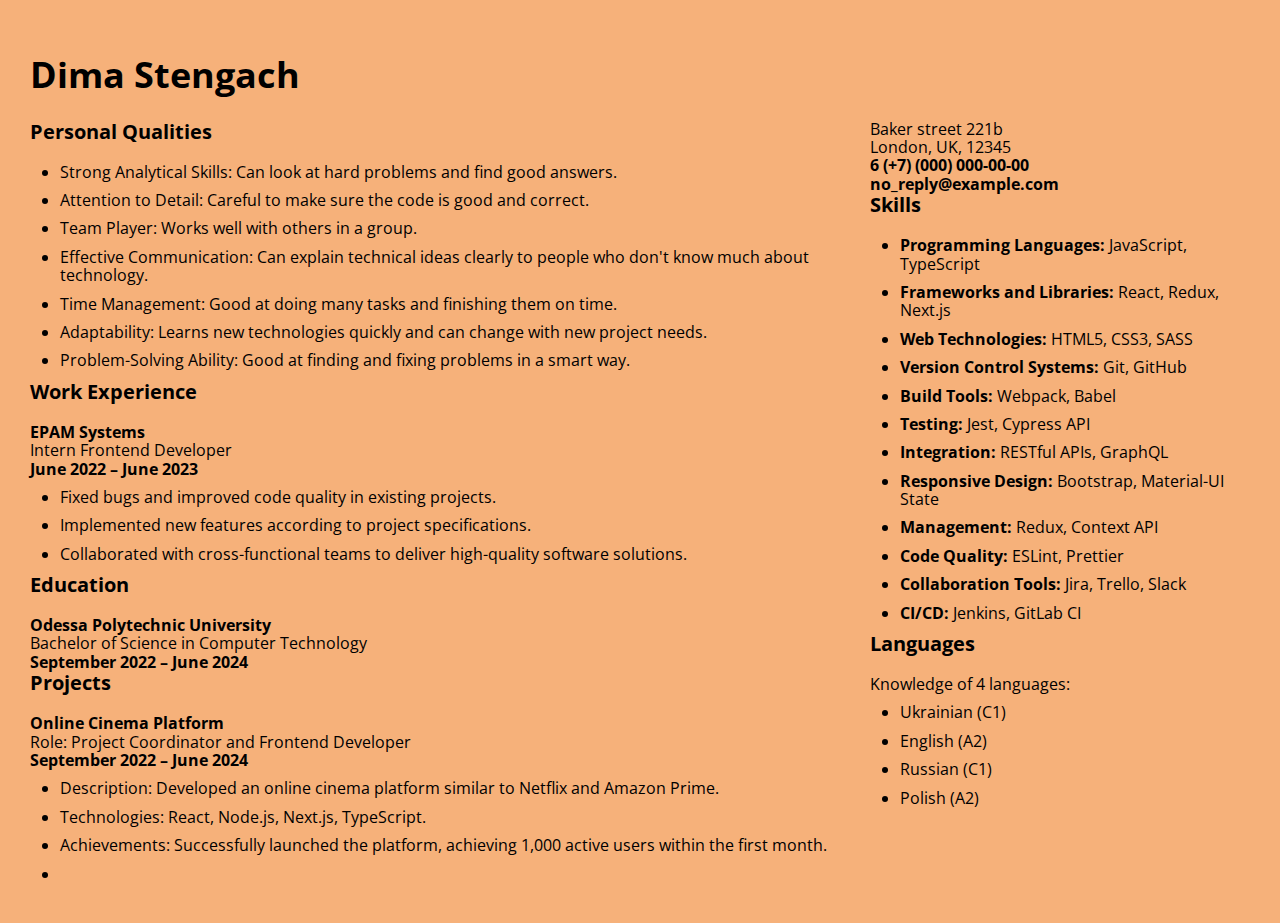
==== index.html @ 44b862f4 "cv" ====
<!DOCTYPE html>
<html lang="en">
  <head>
    <meta charset="UTF-8" />
    <meta name="viewport" content="width=device-width, initial-scale=1.0" />
    <link type="image/x-icon" href="foto/favicon.ico" rel="shortcut icon" />
    <link rel="stylesheet" href="style/normalize.css" />
    <link rel="stylesheet" href="style/style.css" />
    <link rel="icon" type="image/x-icon" href="icons/favicon.ico" />

    <link rel="preconnect" href="https://fonts.googleapis.com" />
    <link rel="preconnect" href="https://fonts.gstatic.com" crossorigin />
    <link
      href="https://fonts.googleapis.com/css2?family=Open+Sans:ital,wght@0,300..800;1,300..800&display=swap"
      rel="stylesheet"
    />

    <title>Profile site</title>
  </head>
  <body>
    <header>
      <h1><b>Dima Stengach</b></h1>
    </header>
    <main class="main">
      <article>
        <h2><b>Personal Qualities</b></h2>
        <ul>
          <li>
            Strong Analytical Skills: Can look at hard problems and find good
            answers.
          </li>
          <li>
            Attention to Detail: Careful to make sure the code is good and
            correct.
          </li>
          <li>Team Player: Works well with others in a group.</li>
          <li>
            Effective Communication: Can explain technical ideas clearly to
            people who don't know much about technology.
          </li>
          <li>
            Time Management: Good at doing many tasks and finishing them on
            time.
          </li>
          <li>
            Adaptability: Learns new technologies quickly and can change with
            new project needs.
          </li>
          <li>
            Problem-Solving Ability: Good at finding and fixing problems in a
            smart way.
          </li>
        </ul>

        <h2><b>Work Experience</b></h2>
        <p><b>EPAM Systems</b></p>
        <p><i>Intern Frontend Developer</i></p>
        <p><b>June 2022 – June 2023</b></p>
        <ul>
          <li>Fixed bugs and improved code quality in existing projects.</li>
          <li>Implemented new features according to project specifications.</li>
          <li>
            Collaborated with cross-functional teams to deliver high-quality
            software solutions.
          </li>
        </ul>
        <h2><b>Education</b></h2>
        <p><b>Odessa Polytechnic University</b></p>
        <p><i>Bachelor of Science in Computer Technology</i></p>
        <p><b>September 2022 – June 2024</b></p>

        <h2><b>Projects</b></h2>
        <p><b>Online Cinema Platform</b></p>
        <p><i>Role: Project Coordinator and Frontend Developer</i></p>
        <p><b>September 2022 – June 2024</b></p>
        <ul>
          <li>
            Description: Developed an online cinema platform similar to Netflix
            and Amazon Prime.
          </li>
          <li>Technologies: React, Node.js, Next.js, TypeScript.</li>
          <li>
            Achievements: Successfully launched the platform, achieving 1,000
            active users within the first month.
          </li>
          <li></li>
        </ul>
      </article>
      <sidebar>
        <div class="info">
          <p>Baker street 221b</p>
          <p>London, UK, 12345</p>
          <p><b>6 (+7) (000) 000-00-00</b></p>
          <p><b>no_reply@example.com</b></p>
        </div>
        <h2><b>Skills</b></h2>
        <ul>
          <li><b>Programming Languages:</b> JavaScript, TypeScript</li>
          <li><b>Frameworks and Libraries:</b> React, Redux, Next.js</li>
          <li><b>Web Technologies:</b> HTML5, CSS3, SASS</li>
          <li><b>Version Control Systems:</b> Git, GitHub</li>
          <li><b>Build Tools:</b> Webpack, Babel</li>
          <li><b>Testing:</b> Jest, Cypress API</li>
          <li><b>Integration:</b> RESTful APIs, GraphQL</li>
          <li><b>Responsive Design:</b> Bootstrap, Material-UI State</li>
          <li><b>Management:</b> Redux, Context API</li>
          <li><b>Code Quality:</b> ESLint, Prettier</li>
          <li><b>Collaboration Tools:</b> Jira, Trello, Slack</li>
          <li><b>CI/CD:</b> Jenkins, GitLab CI</li>
        </ul>

        <h2><b>Languages</b></h2>
        <p><i>Knowledge of 4 languages:</i></p>
        <ul>
          <li>Ukrainian (C1)</li>
          <li>English (A2)</li>
          <li>Russian (C1)</li>
          <li>Polish (A2)</li>
        </ul>
      </sidebar>
    </main>
    <script src="js/script.js"></script>
  </body>
</html>
---- style/style.css ----
* {
  box-sizing: border-box;
  margin: 0;
  padding: 0;
  font-family: "Open Sans", sans-serif;
  font-optical-sizing: auto;
  font-weight: 400;
  font-style: normal;
}
a {
  text-decoration: none;
  color: white;
}
h1 {
  font-size: 36px;
}
h2 {
  font-size: 20px;
  margin-bottom: 20px;
}

body {
  background: #f6b17a;
  color: black;
  padding: 30px;
}

li {
  margin: 0 0 10px 30px;
}
ul {
  margin-top: 10px;
}

@media (min-width: 1000px) {
  main {
    display: flex;
  }

  article {
    margin-right: 20px;
  }
}
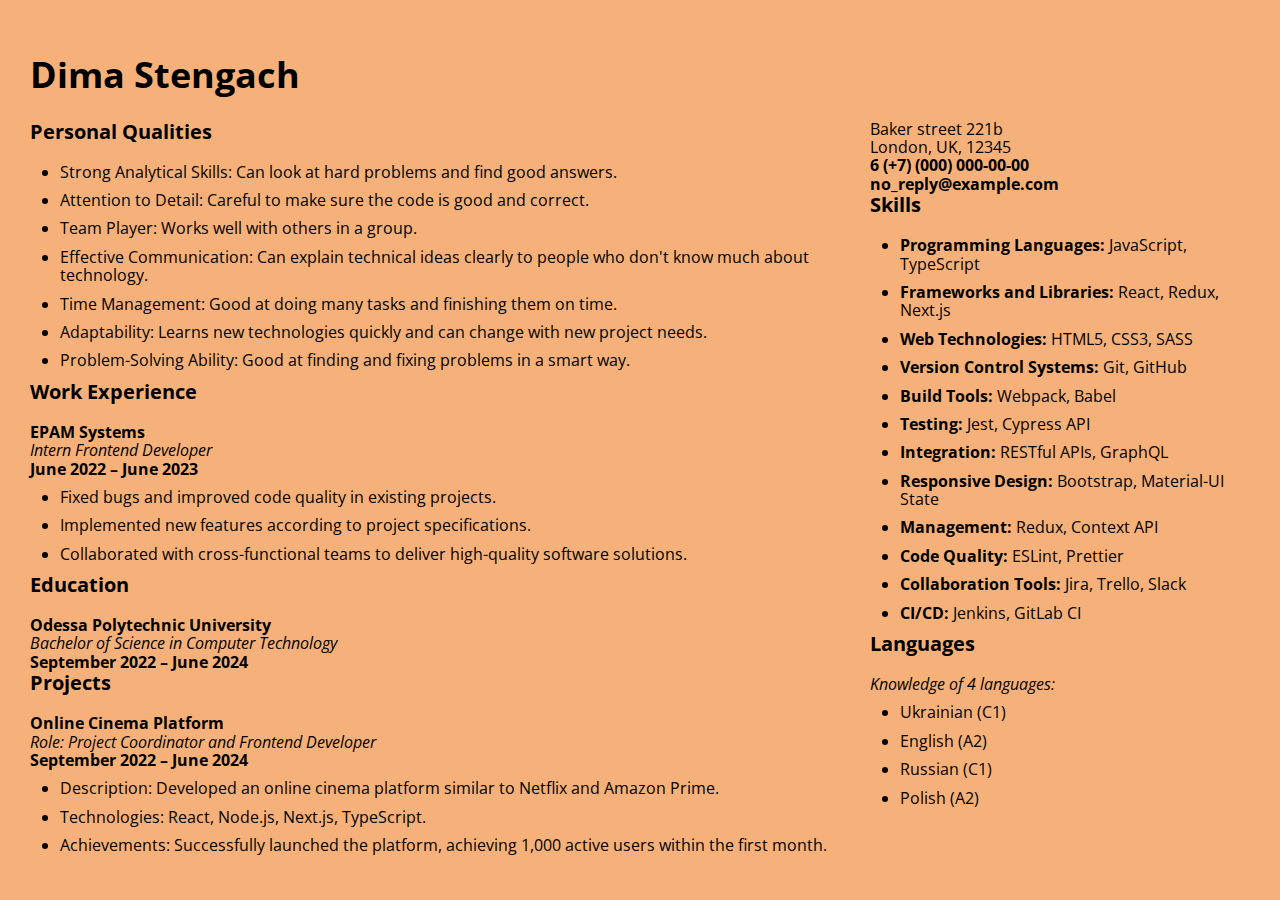
==== commit ce6af1d4: "fixed fonts" ====
--- a/index.html
+++ b/index.html
@@ -19,11 +19,11 @@
   </head>
   <body>
     <header>
-      <h1><b>Dima Stengach</b></h1>
+      <h1><strong>Dima Stengach</strong></h1>
     </header>
     <main class="main">
       <article>
-        <h2><b>Personal Qualities</b></h2>
+        <h2><strong>Personal Qualities</strong></h2>
         <ul>
           <li>
             Strong Analytical Skills: Can look at hard problems and find good
@@ -52,10 +52,10 @@
           </li>
         </ul>
 
-        <h2><b>Work Experience</b></h2>
-        <p><b>EPAM Systems</b></p>
+        <h2><strong>Work Experience</strong></h2>
+        <p><strong>EPAM Systems</strong></p>
         <p><i>Intern Frontend Developer</i></p>
-        <p><b>June 2022 – June 2023</b></p>
+        <p><strong>June 2022 – June 2023</strong></p>
         <ul>
           <li>Fixed bugs and improved code quality in existing projects.</li>
           <li>Implemented new features according to project specifications.</li>
@@ -64,15 +64,15 @@
             software solutions.
           </li>
         </ul>
-        <h2><b>Education</b></h2>
-        <p><b>Odessa Polytechnic University</b></p>
+        <h2><strong>Education</strong></h2>
+        <p><strong>Odessa Polytechnic University</strong></p>
         <p><i>Bachelor of Science in Computer Technology</i></p>
-        <p><b>September 2022 – June 2024</b></p>
+        <p><strong>September 2022 – June 2024</strong></p>
 
-        <h2><b>Projects</b></h2>
-        <p><b>Online Cinema Platform</b></p>
+        <h2><strong>Projects</strong></h2>
+        <p><strong>Online Cinema Platform</strong></p>
         <p><i>Role: Project Coordinator and Frontend Developer</i></p>
-        <p><b>September 2022 – June 2024</b></p>
+        <p><strong>September 2022 – June 2024</strong></p>
         <ul>
           <li>
             Description: Developed an online cinema platform similar to Netflix
@@ -83,33 +83,38 @@
             Achievements: Successfully launched the platform, achieving 1,000
             active users within the first month.
           </li>
-          <li></li>
         </ul>
       </article>
-      <sidebar>
+      <aside>
         <div class="info">
           <p>Baker street 221b</p>
           <p>London, UK, 12345</p>
-          <p><b>6 (+7) (000) 000-00-00</b></p>
-          <p><b>no_reply@example.com</b></p>
+          <p><strong>6 (+7) (000) 000-00-00</strong></p>
+          <p><strong>no_reply@example.com</strong></p>
         </div>
-        <h2><b>Skills</b></h2>
+        <h2><strong>Skills</strong></h2>
         <ul>
-          <li><b>Programming Languages:</b> JavaScript, TypeScript</li>
-          <li><b>Frameworks and Libraries:</b> React, Redux, Next.js</li>
-          <li><b>Web Technologies:</b> HTML5, CSS3, SASS</li>
-          <li><b>Version Control Systems:</b> Git, GitHub</li>
-          <li><b>Build Tools:</b> Webpack, Babel</li>
-          <li><b>Testing:</b> Jest, Cypress API</li>
-          <li><b>Integration:</b> RESTful APIs, GraphQL</li>
-          <li><b>Responsive Design:</b> Bootstrap, Material-UI State</li>
-          <li><b>Management:</b> Redux, Context API</li>
-          <li><b>Code Quality:</b> ESLint, Prettier</li>
-          <li><b>Collaboration Tools:</b> Jira, Trello, Slack</li>
-          <li><b>CI/CD:</b> Jenkins, GitLab CI</li>
+          <li>
+            <strong>Programming Languages:</strong> JavaScript, TypeScript
+          </li>
+          <li>
+            <strong>Frameworks and Libraries:</strong> React, Redux, Next.js
+          </li>
+          <li><strong>Web Technologies:</strong> HTML5, CSS3, SASS</li>
+          <li><strong>Version Control Systems:</strong> Git, GitHub</li>
+          <li><strong>Build Tools:</strong> Webpack, Babel</li>
+          <li><strong>Testing:</strong> Jest, Cypress API</li>
+          <li><strong>Integration:</strong> RESTful APIs, GraphQL</li>
+          <li>
+            <strong>Responsive Design:</strong> Bootstrap, Material-UI State
+          </li>
+          <li><strong>Management:</strong> Redux, Context API</li>
+          <li><strong>Code Quality:</strong> ESLint, Prettier</li>
+          <li><strong>Collaboration Tools:</strong> Jira, Trello, Slack</li>
+          <li><strong>CI/CD:</strong> Jenkins, GitLab CI</li>
         </ul>
 
-        <h2><b>Languages</b></h2>
+        <h2><strong>Languages</strong></h2>
         <p><i>Knowledge of 4 languages:</i></p>
         <ul>
           <li>Ukrainian (C1)</li>
@@ -117,7 +122,7 @@
           <li>Russian (C1)</li>
           <li>Polish (A2)</li>
         </ul>
-      </sidebar>
+      </aside>
     </main>
     <script src="js/script.js"></script>
   </body>
--- a/style/style.css
+++ b/style/style.css
@@ -3,10 +3,17 @@
   margin: 0;
   padding: 0;
   font-family: "Open Sans", sans-serif;
-  font-optical-sizing: auto;
   font-weight: 400;
-  font-style: normal;
 }
+
+.rem1 {
+  font-size: 2rem;
+}
+
+.rem2 {
+  font-size: 2em;
+}
+
 a {
   text-decoration: none;
   color: white;
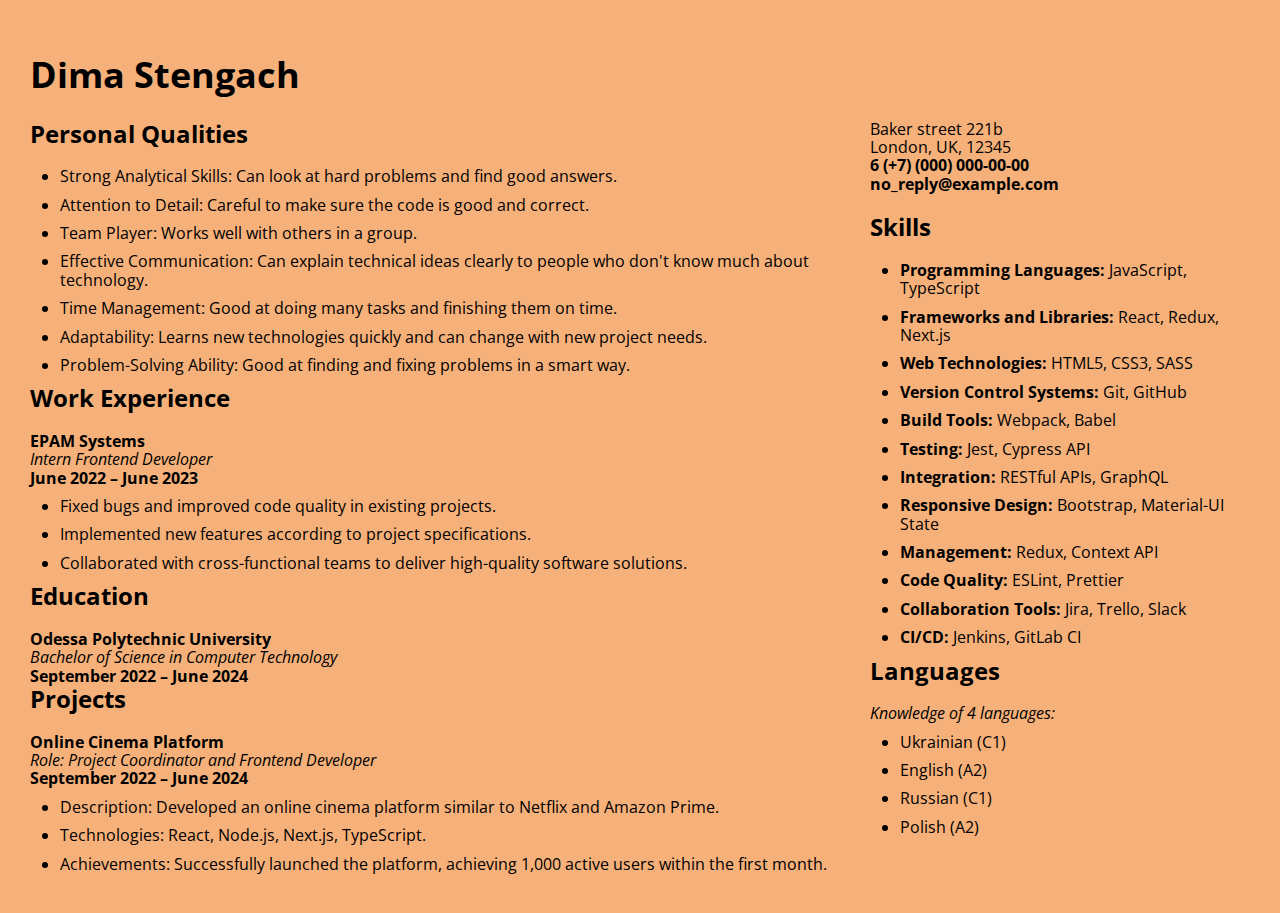
==== commit e67c3bab: "cv finished" ====
--- a/index.html
+++ b/index.html
@@ -23,7 +23,7 @@
     </header>
     <main class="main">
       <article>
-        <h2><strong>Personal Qualities</strong></h2>
+        <h2 class="bold">Personal Qualities</h2>
         <ul>
           <li>
             Strong Analytical Skills: Can look at hard problems and find good
@@ -52,8 +52,8 @@
           </li>
         </ul>
 
-        <h2><strong>Work Experience</strong></h2>
-        <p><strong>EPAM Systems</strong></p>
+        <h2 class="bold">Work Experience</h2>
+        <p class="test"><strong>EPAM Systems</strong></p>
         <p><i>Intern Frontend Developer</i></p>
         <p><strong>June 2022 – June 2023</strong></p>
         <ul>
@@ -64,12 +64,12 @@
             software solutions.
           </li>
         </ul>
-        <h2><strong>Education</strong></h2>
+        <h2 class="bold">Education</h2>
         <p><strong>Odessa Polytechnic University</strong></p>
         <p><i>Bachelor of Science in Computer Technology</i></p>
         <p><strong>September 2022 – June 2024</strong></p>
 
-        <h2><strong>Projects</strong></h2>
+        <h2 class="bold">Projects</h2>
         <p><strong>Online Cinema Platform</strong></p>
         <p><i>Role: Project Coordinator and Frontend Developer</i></p>
         <p><strong>September 2022 – June 2024</strong></p>
@@ -92,7 +92,7 @@
           <p><strong>6 (+7) (000) 000-00-00</strong></p>
           <p><strong>no_reply@example.com</strong></p>
         </div>
-        <h2><strong>Skills</strong></h2>
+        <h2 class="bold">Skills</h2>
         <ul>
           <li>
             <strong>Programming Languages:</strong> JavaScript, TypeScript
@@ -114,7 +114,7 @@
           <li><strong>CI/CD:</strong> Jenkins, GitLab CI</li>
         </ul>
 
-        <h2><strong>Languages</strong></h2>
+        <h2 class="bold">Languages</h2>
         <p><i>Knowledge of 4 languages:</i></p>
         <ul>
           <li>Ukrainian (C1)</li>
--- a/style/style.css
+++ b/style/style.css
@@ -6,12 +6,10 @@
   font-weight: 400;
 }
 
-.rem1 {
-  font-size: 2rem;
-}
-
-.rem2 {
-  font-size: 2em;
+body {
+  background: #f6b17a;
+  color: black;
+  padding: 30px;
 }
 
 a {
@@ -19,17 +17,10 @@
   color: white;
 }
 h1 {
-  font-size: 36px;
+  font-size: 2.25rem;
 }
 h2 {
-  font-size: 20px;
   margin-bottom: 20px;
-}
-
-body {
-  background: #f6b17a;
-  color: black;
-  padding: 30px;
 }
 
 li {
@@ -37,6 +28,14 @@
 }
 ul {
   margin-top: 10px;
+}
+
+.bold {
+  font-weight: bold;
+}
+
+.info {
+  margin-bottom: 20px;
 }
 
 @media (min-width: 1000px) {
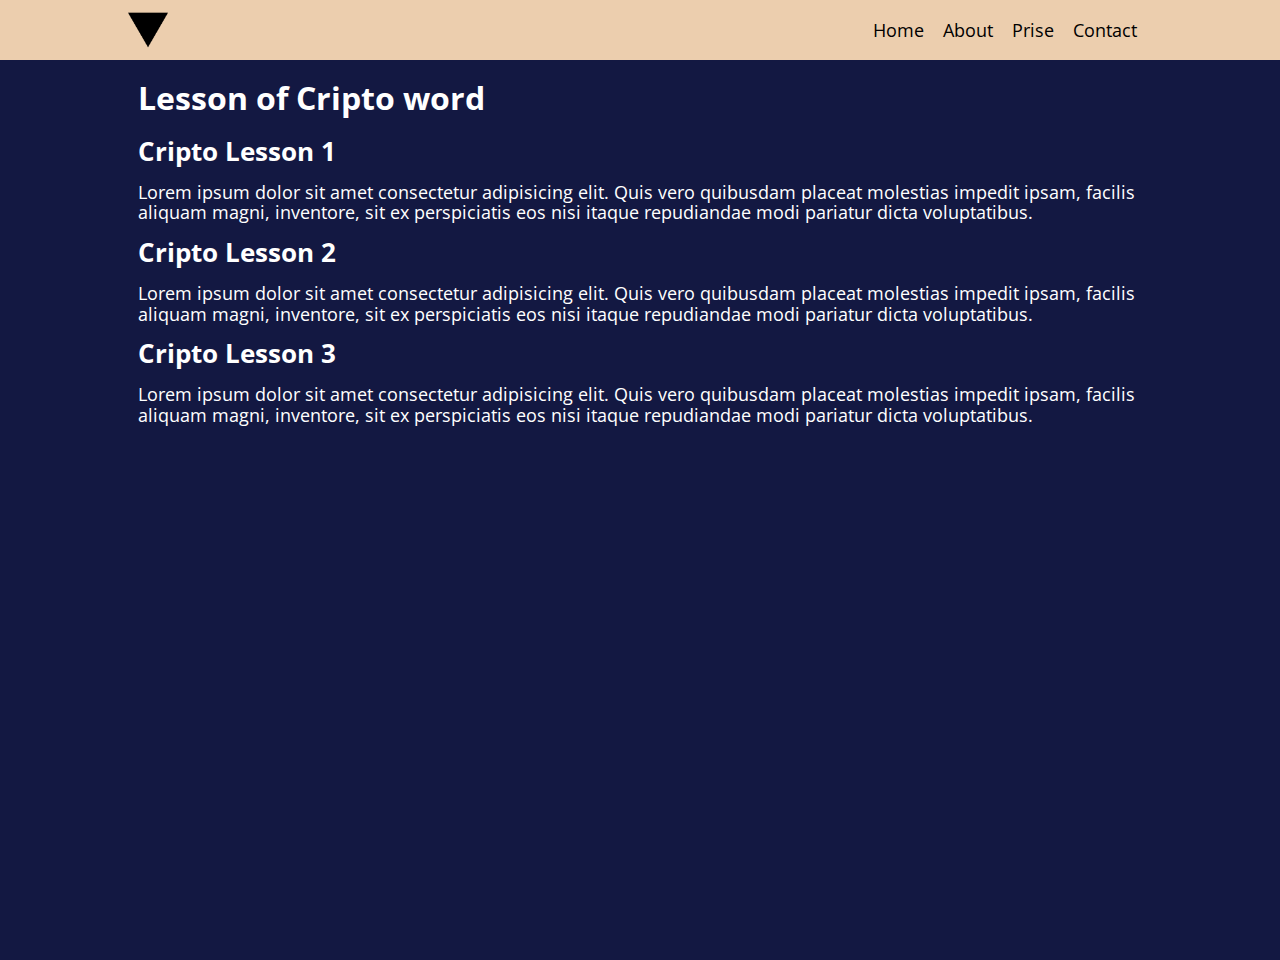
==== commit 1b09e611: "started new function hover element" ====
--- a/index.html
+++ b/index.html
@@ -18,111 +18,50 @@
     <title>Profile site</title>
   </head>
   <body>
-    <header>
-      <h1><strong>Dima Stengach</strong></h1>
+    <header class="header">
+      <div class="header__container">
+        <a href="#" class="header__logo">
+          <img
+            class="header__logo__img"
+            src="./img/triangle.png"
+            alt="triangle"
+          />
+        </a>
+        <nav class="header__nav">
+          <a href="#" class="header__nav__link side">Home</a>
+          <a href="#" class="header__nav__link">About</a>
+          <a href="#" class="header__nav__link">Prise</a>
+          <a href="#" class="header__nav__link">Contact</a>
+        </nav>
+      </div>
     </header>
     <main class="main">
-      <article>
-        <h2 class="bold">Personal Qualities</h2>
-        <ul>
-          <li>
-            Strong Analytical Skills: Can look at hard problems and find good
-            answers.
-          </li>
-          <li>
-            Attention to Detail: Careful to make sure the code is good and
-            correct.
-          </li>
-          <li>Team Player: Works well with others in a group.</li>
-          <li>
-            Effective Communication: Can explain technical ideas clearly to
-            people who don't know much about technology.
-          </li>
-          <li>
-            Time Management: Good at doing many tasks and finishing them on
-            time.
-          </li>
-          <li>
-            Adaptability: Learns new technologies quickly and can change with
-            new project needs.
-          </li>
-          <li>
-            Problem-Solving Ability: Good at finding and fixing problems in a
-            smart way.
-          </li>
-        </ul>
-
-        <h2 class="bold">Work Experience</h2>
-        <p class="test"><strong>EPAM Systems</strong></p>
-        <p><i>Intern Frontend Developer</i></p>
-        <p><strong>June 2022 – June 2023</strong></p>
-        <ul>
-          <li>Fixed bugs and improved code quality in existing projects.</li>
-          <li>Implemented new features according to project specifications.</li>
-          <li>
-            Collaborated with cross-functional teams to deliver high-quality
-            software solutions.
-          </li>
-        </ul>
-        <h2 class="bold">Education</h2>
-        <p><strong>Odessa Polytechnic University</strong></p>
-        <p><i>Bachelor of Science in Computer Technology</i></p>
-        <p><strong>September 2022 – June 2024</strong></p>
-
-        <h2 class="bold">Projects</h2>
-        <p><strong>Online Cinema Platform</strong></p>
-        <p><i>Role: Project Coordinator and Frontend Developer</i></p>
-        <p><strong>September 2022 – June 2024</strong></p>
-        <ul>
-          <li>
-            Description: Developed an online cinema platform similar to Netflix
-            and Amazon Prime.
-          </li>
-          <li>Technologies: React, Node.js, Next.js, TypeScript.</li>
-          <li>
-            Achievements: Successfully launched the platform, achieving 1,000
-            active users within the first month.
-          </li>
-        </ul>
-      </article>
-      <aside>
-        <div class="info">
-          <p>Baker street 221b</p>
-          <p>London, UK, 12345</p>
-          <p><strong>6 (+7) (000) 000-00-00</strong></p>
-          <p><strong>no_reply@example.com</strong></p>
-        </div>
-        <h2 class="bold">Skills</h2>
-        <ul>
-          <li>
-            <strong>Programming Languages:</strong> JavaScript, TypeScript
-          </li>
-          <li>
-            <strong>Frameworks and Libraries:</strong> React, Redux, Next.js
-          </li>
-          <li><strong>Web Technologies:</strong> HTML5, CSS3, SASS</li>
-          <li><strong>Version Control Systems:</strong> Git, GitHub</li>
-          <li><strong>Build Tools:</strong> Webpack, Babel</li>
-          <li><strong>Testing:</strong> Jest, Cypress API</li>
-          <li><strong>Integration:</strong> RESTful APIs, GraphQL</li>
-          <li>
-            <strong>Responsive Design:</strong> Bootstrap, Material-UI State
-          </li>
-          <li><strong>Management:</strong> Redux, Context API</li>
-          <li><strong>Code Quality:</strong> ESLint, Prettier</li>
-          <li><strong>Collaboration Tools:</strong> Jira, Trello, Slack</li>
-          <li><strong>CI/CD:</strong> Jenkins, GitLab CI</li>
-        </ul>
-
-        <h2 class="bold">Languages</h2>
-        <p><i>Knowledge of 4 languages:</i></p>
-        <ul>
-          <li>Ukrainian (C1)</li>
-          <li>English (A2)</li>
-          <li>Russian (C1)</li>
-          <li>Polish (A2)</li>
-        </ul>
-      </aside>
+      <div class="main__container">
+      <div class="information">
+        <h2 class="information__title">Lesson of Cripto word</h2>
+        <h3 class="information__subtitle">Cripto Lesson 1</h3>
+        <p class="information__text">
+          Lorem ipsum dolor sit amet consectetur adipisicing elit. Quis vero
+          quibusdam placeat molestias impedit ipsam, facilis aliquam magni,
+          inventore, sit ex perspiciatis eos nisi itaque repudiandae modi
+          pariatur dicta voluptatibus.
+        </p>
+        <h3 class="information__subtitle">Cripto Lesson 2</h3>
+        <p class="information__text">
+          Lorem ipsum dolor sit amet consectetur adipisicing elit. Quis vero
+          quibusdam placeat molestias impedit ipsam, facilis aliquam magni,
+          inventore, sit ex perspiciatis eos nisi itaque repudiandae modi
+          pariatur dicta voluptatibus.
+        </p>
+        <h3 class="information__subtitle">Cripto Lesson 3</h3>
+        <p class="information__text">
+          Lorem ipsum dolor sit amet consectetur adipisicing elit. Quis vero
+          quibusdam placeat molestias impedit ipsam, facilis aliquam magni,
+          inventore, sit ex perspiciatis eos nisi itaque repudiandae modi
+          pariatur dicta voluptatibus.
+        </p>
+      </div>
+    </div>
     </main>
     <script src="js/script.js"></script>
   </body>
--- a/style/style.css
+++ b/style/style.css
@@ -6,44 +6,70 @@
   font-weight: 400;
 }
 
-body {
-  background: #f6b17a;
-  color: black;
-  padding: 30px;
-}
-
 a {
   text-decoration: none;
   color: white;
 }
-h1 {
-  font-size: 2.25rem;
+
+html, body {
+  height: 100%;
 }
-h2 {
+
+.header {
+  height: 60px;
+  background: #ECCEAE;
+}
+
+.header__container {
+  max-width: 80%;
+  height: 100%;
+  margin: 0 auto;
+  display: flex;
+  justify-content: space-between;
+  align-items: center;
+}
+.header__logo {
+  display: block;
+  width: 40px;
+  height: 40px;
+}
+
+.header__logo__img {
+  width: 100%;
+  object-fit: contain;
+}
+.header__nav {
+}
+.header__nav__link {
+  margin-right: 15px;
+  font-size: 18px;
+  color: black;
+}
+
+.main {
+  background: #131842;
+  color: white;
+  height: 100%;
+}
+
+.main__container {
+  max-width: 80%;
+  margin: 0 auto;
+}
+.information {
+  padding: 20px 10px;
+}
+.information__title {
+  font-size: 32px;
+  font-weight: bold;
   margin-bottom: 20px;
 }
-
-li {
-  margin: 0 0 10px 30px;
+.information__subtitle {
+  font-size: 26px;
+  font-weight: bold;
+  margin-bottom: 15px;
 }
-ul {
-  margin-top: 10px;
-}
-
-.bold {
-  font-weight: bold;
-}
-
-.info {
-  margin-bottom: 20px;
-}
-
-@media (min-width: 1000px) {
-  main {
-    display: flex;
-  }
-
-  article {
-    margin-right: 20px;
-  }
-}
+.information__text {
+  margin-bottom: 15px;
+  font-size: 18px;
+}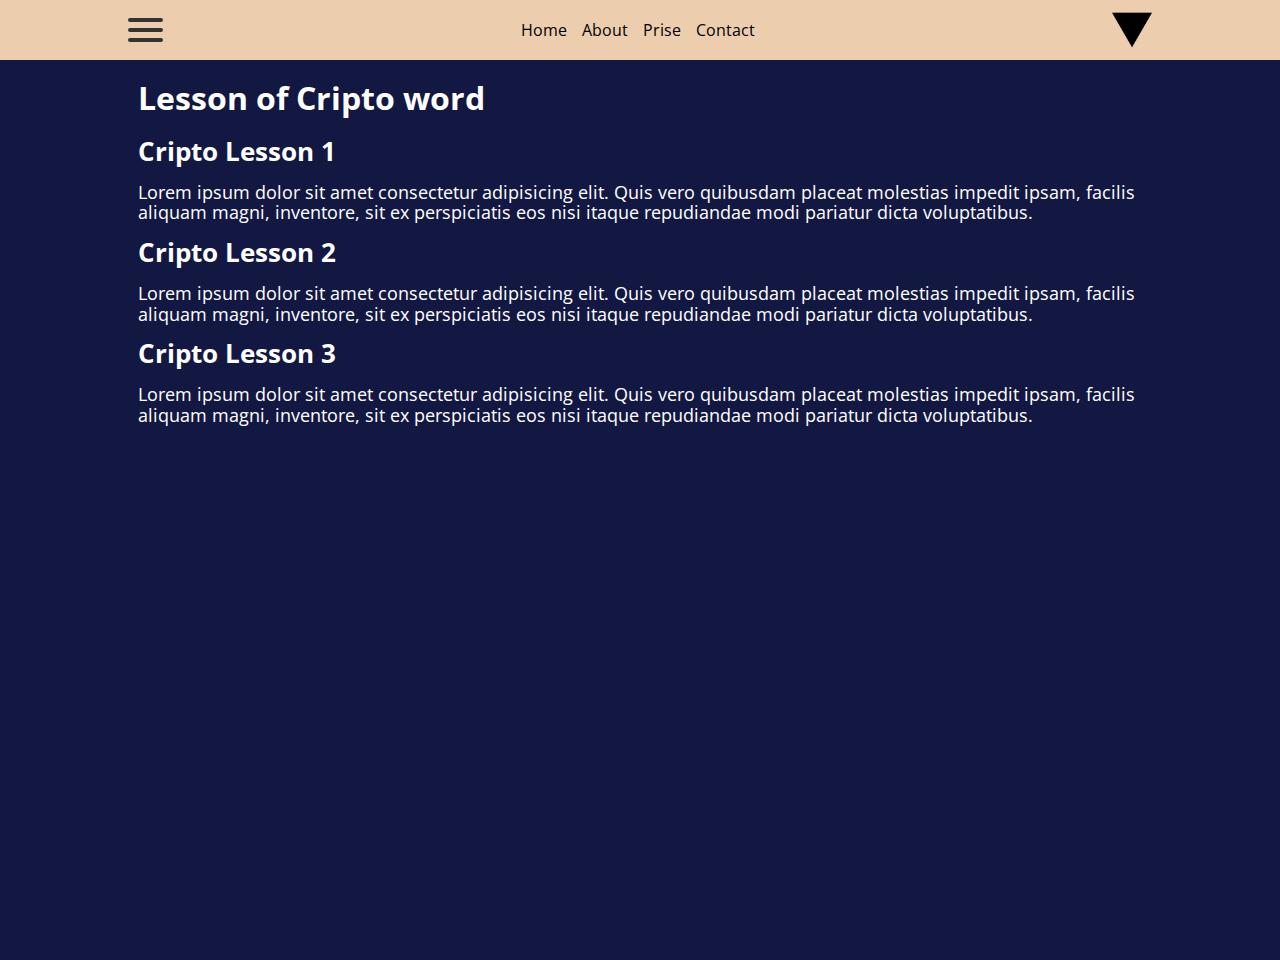
==== commit f6aa051e: "Dropdown Menu and sidebar" ====
--- a/index.html
+++ b/index.html
@@ -20,6 +20,49 @@
   <body>
     <header class="header">
       <div class="header__container">
+        <div class="burger-menu">
+          <div class="bar"></div>
+          <div class="bar"></div>
+          <div class="bar"></div>
+        </div>
+        <nav class="header__nav">
+          <ul class="header__nav__list">
+            <li class="header__nav__item">
+              <a href="#" class="header__nav__link">Home</a>
+            </li>
+            <li class="header__nav__item">
+              <a href="#" class="header__nav__link">About</a>
+              <ul class="header__subnav__list">
+                <li class="header__subnav__item">
+                  <a href="#" class="header__subnav__link">Item 1</a>
+                </li>
+                <li class="header__subnav__item">
+                  <a href="#" class="header__subnav__link">Item 2</a>
+                  <ul class="header__sub-sub-nav__list">
+                    <li class="header__sub-sub-nav__item">
+                      <a href="#" class="header__sub-sub-nav__link">Item 1</a>
+                    </li>
+                    <li class="header__sub-sub-nav__item">
+                      <a href="#" class="header__sub-sub-nav__link">Item 2</a>
+                    </li>
+                    <li class="header__sub-sub-nav__item">
+                      <a href="#" class="header__sub-sub-nav__link">Item 3</a>
+                    </li>
+                  </ul>
+                </li>
+                <li class="header__subnav__item">
+                  <a href="#" class="header__subnav__link">Item 3</a>
+                </li>
+              </ul>
+            </li>
+            <li class="header__nav__item">
+              <a href="#" class="header__nav__link">Prise</a>
+            </li>
+            <li class="header__nav__item">
+              <a href="#" class="header__nav__link">Contact</a>
+            </li>
+          </ul>
+        </nav>
         <a href="#" class="header__logo">
           <img
             class="header__logo__img"
@@ -27,42 +70,62 @@
             alt="triangle"
           />
         </a>
-        <nav class="header__nav">
-          <a href="#" class="header__nav__link side">Home</a>
-          <a href="#" class="header__nav__link">About</a>
-          <a href="#" class="header__nav__link">Prise</a>
-          <a href="#" class="header__nav__link">Contact</a>
-        </nav>
       </div>
     </header>
-    <main class="main">
-      <div class="main__container">
-      <div class="information">
-        <h2 class="information__title">Lesson of Cripto word</h2>
-        <h3 class="information__subtitle">Cripto Lesson 1</h3>
-        <p class="information__text">
-          Lorem ipsum dolor sit amet consectetur adipisicing elit. Quis vero
-          quibusdam placeat molestias impedit ipsam, facilis aliquam magni,
-          inventore, sit ex perspiciatis eos nisi itaque repudiandae modi
-          pariatur dicta voluptatibus.
-        </p>
-        <h3 class="information__subtitle">Cripto Lesson 2</h3>
-        <p class="information__text">
-          Lorem ipsum dolor sit amet consectetur adipisicing elit. Quis vero
-          quibusdam placeat molestias impedit ipsam, facilis aliquam magni,
-          inventore, sit ex perspiciatis eos nisi itaque repudiandae modi
-          pariatur dicta voluptatibus.
-        </p>
-        <h3 class="information__subtitle">Cripto Lesson 3</h3>
-        <p class="information__text">
-          Lorem ipsum dolor sit amet consectetur adipisicing elit. Quis vero
-          quibusdam placeat molestias impedit ipsam, facilis aliquam magni,
-          inventore, sit ex perspiciatis eos nisi itaque repudiandae modi
-          pariatur dicta voluptatibus.
-        </p>
-      </div>
+    <div class="content">
+      <aside class="sidebar">
+        <h2 class="sidebar__title">Contacts</h2>
+        <div class="sidebar__text">
+          <p>
+            Lorem ipsum dolor sit amet consectetur adipisicing elit. Ab
+            dignissimos doloremque perspiciatis eveniet pariatur harum
+            architecto iure eos laudantium delectus repellendus illum quas rem
+            veniam vitae deleniti, sapiente laborum? Necessitatibus?
+          </p>
+          <p>
+            Lorem ipsum dolor sit amet consectetur adipisicing elit. Ab
+            dignissimos doloremque perspiciatis eveniet pariatur harum
+            architecto iure eos laudantium delectus repellendus illum quas rem
+            veniam vitae deleniti, sapiente laborum? Necessitatibus?
+          </p>
+          <p>
+            Lorem ipsum dolor sit amet consectetur adipisicing elit. Ab
+            dignissimos doloremque perspiciatis eveniet pariatur harum
+            architecto iure eos laudantium delectus repellendus illum quas rem
+            veniam vitae deleniti, sapiente laborum? Necessitatibus?
+          </p>
+        </div>
+      </aside>
+
+      <main class="main">
+        <div class="main__container">
+          <div class="information">
+            <h2 class="information__title">Lesson of Cripto word</h2>
+            <h3 class="information__subtitle">Cripto Lesson 1</h3>
+            <p class="information__text">
+              Lorem ipsum dolor sit amet consectetur adipisicing elit. Quis vero
+              quibusdam placeat molestias impedit ipsam, facilis aliquam magni,
+              inventore, sit ex perspiciatis eos nisi itaque repudiandae modi
+              pariatur dicta voluptatibus.
+            </p>
+            <h3 class="information__subtitle">Cripto Lesson 2</h3>
+            <p class="information__text">
+              Lorem ipsum dolor sit amet consectetur adipisicing elit. Quis vero
+              quibusdam placeat molestias impedit ipsam, facilis aliquam magni,
+              inventore, sit ex perspiciatis eos nisi itaque repudiandae modi
+              pariatur dicta voluptatibus.
+            </p>
+            <h3 class="information__subtitle">Cripto Lesson 3</h3>
+            <p class="information__text">
+              Lorem ipsum dolor sit amet consectetur adipisicing elit. Quis vero
+              quibusdam placeat molestias impedit ipsam, facilis aliquam magni,
+              inventore, sit ex perspiciatis eos nisi itaque repudiandae modi
+              pariatur dicta voluptatibus.
+            </p>
+          </div>
+        </div>
+      </main>
     </div>
-    </main>
     <script src="js/script.js"></script>
   </body>
 </html>
--- a/style/style.css
+++ b/style/style.css
@@ -11,13 +11,20 @@
   color: white;
 }
 
-html, body {
-  height: 100%;
-}
+html,
+body {
+  height: 100%;
+}
+
+ul {
+  list-style-type: none;
+}
+
+/* ================ HEADER ================ */
 
 .header {
   height: 60px;
-  background: #ECCEAE;
+  background: #ecceae;
 }
 
 .header__container {
@@ -28,6 +35,7 @@
   justify-content: space-between;
   align-items: center;
 }
+
 .header__logo {
   display: block;
   width: 40px;
@@ -38,15 +46,151 @@
   width: 100%;
   object-fit: contain;
 }
-.header__nav {
-}
+/* ================ HEADER NAV ================ */
+.header__nav__list {
+  display: flex;
+}
+.header__nav__item {
+  position: relative;
+  margin-right: 15px;
+}
+.header__nav__item:last-child {
+  margin-right: 0px;
+}
+
 .header__nav__link {
-  margin-right: 15px;
-  font-size: 18px;
   color: black;
 }
 
+.header__subnav__list {
+  position: absolute;
+  z-index: 1000;
+  top: 10px;
+  left: 0;
+  padding-top: 29px;
+  opacity: 0;
+  visibility: hidden;
+  transition: opacity 0.5s ease, visibility 0.5s ease;
+}
+
+.header__nav__item:hover .header__subnav__list {
+  opacity: 1;
+  visibility: visible;
+}
+
+.header__subnav__item {
+  position: relative;
+  background-color: white;
+  min-width: 150px;
+  padding: 10px;
+}
+.header__subnav__link {
+  color: black;
+}
+.header__sub-sub-nav__list {
+  position: absolute;
+  z-index: 1000;
+  top: 0;
+  left: 100%;
+  opacity: 0;
+  visibility: hidden;
+  transition: opacity 0.5s ease, visibility 0.5s ease;
+}
+.header__sub-sub-nav__item {
+  background-color: blue;
+  min-width: 150px;
+  padding: 10px;
+}
+
+.header__subnav__item:hover .header__sub-sub-nav__list {
+  opacity: 1;
+  visibility: visible;
+}
+
+/* ================ HEADER BURGER MENU ================ */
+.burger-menu {
+  position: relative;
+  width: 35px;
+  height: 25px;
+  cursor: pointer;
+}
+
+.bar {
+  position: absolute;
+  width: 100%;
+  height: 4px;
+  background-color: #333;
+  border-radius: 2px;
+  transition: all 0.3s ease;
+}
+
+.bar:nth-child(1) {
+  top: 0;
+}
+
+.bar:nth-child(2) {
+  top: 10px;
+}
+
+.bar:nth-child(3) {
+  top: 20px;
+}
+
+/* Анимация для превращения в крестик */
+.burger-menu.active .bar:nth-child(1) {
+  top: 10px;
+  transform: rotate(45deg);
+}
+
+.burger-menu.active .bar:nth-child(2) {
+  opacity: 0;
+}
+
+.burger-menu.active .bar:nth-child(3) {
+  top: 10px;
+  transform: rotate(-45deg);
+}
+
+/* ================ SIDEBAR ================ */
+.content {
+  height: 100vh;
+  position: relative;
+  background-color: #131842;
+}
+.sidebar {
+  transition: left 0.5s ease;
+  position: absolute;
+  top: 0;
+  left: -100%;
+  background-color: black;
+  color: white;
+  padding: 15px;
+  width: 20%;
+  height: 100%;
+}
+.sidebar__title {
+  margin-bottom: 20px;
+}
+.sidebar__text p {
+  margin-bottom: 20px;
+}
+
+.content.active .sidebar {
+  left: 0;
+}
+.content.active .main {
+  width: 80%;
+  top: 0;
+  left: 20%;
+}
+
+/* ================ MAIN ================ */
+
 .main {
+  position: absolute;
+  top: 0;
+  left: 0;
+  transition: left 1s ease;
   background: #131842;
   color: white;
   height: 100%;
@@ -72,4 +216,18 @@
 .information__text {
   margin-bottom: 15px;
   font-size: 18px;
-}+}
+
+.main {
+  transition: left 0.5s ease;
+  background: #131842;
+  color: white;
+  height: 100%;
+}
+
+.content.active .main {
+  position: absolute;
+  width: 80%;
+  top: 0;
+  left: 20%;
+}
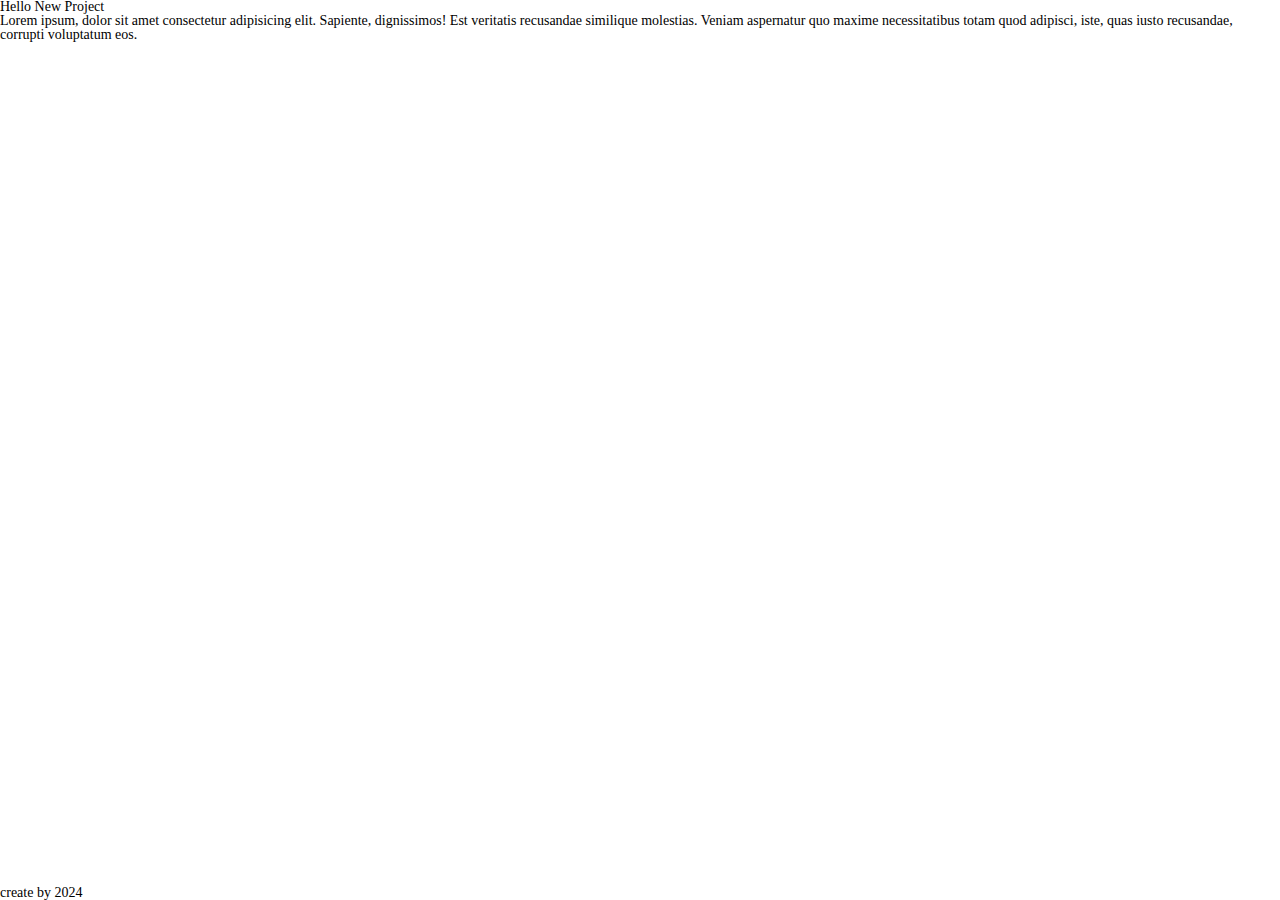
==== commit 707ba0a2: "setup for new project" ====
--- a/index.html
+++ b/index.html
@@ -18,113 +18,21 @@
     <title>Profile site</title>
   </head>
   <body>
-    <header class="header">
-      <div class="header__container">
-        <div class="burger-menu">
-          <div class="bar"></div>
-          <div class="bar"></div>
-          <div class="bar"></div>
-        </div>
-        <nav class="header__nav">
-          <ul class="header__nav__list">
-            <li class="header__nav__item">
-              <a href="#" class="header__nav__link">Home</a>
-            </li>
-            <li class="header__nav__item">
-              <a href="#" class="header__nav__link">About</a>
-              <ul class="header__subnav__list">
-                <li class="header__subnav__item">
-                  <a href="#" class="header__subnav__link">Item 1</a>
-                </li>
-                <li class="header__subnav__item">
-                  <a href="#" class="header__subnav__link">Item 2</a>
-                  <ul class="header__sub-sub-nav__list">
-                    <li class="header__sub-sub-nav__item">
-                      <a href="#" class="header__sub-sub-nav__link">Item 1</a>
-                    </li>
-                    <li class="header__sub-sub-nav__item">
-                      <a href="#" class="header__sub-sub-nav__link">Item 2</a>
-                    </li>
-                    <li class="header__sub-sub-nav__item">
-                      <a href="#" class="header__sub-sub-nav__link">Item 3</a>
-                    </li>
-                  </ul>
-                </li>
-                <li class="header__subnav__item">
-                  <a href="#" class="header__subnav__link">Item 3</a>
-                </li>
-              </ul>
-            </li>
-            <li class="header__nav__item">
-              <a href="#" class="header__nav__link">Prise</a>
-            </li>
-            <li class="header__nav__item">
-              <a href="#" class="header__nav__link">Contact</a>
-            </li>
-          </ul>
-        </nav>
-        <a href="#" class="header__logo">
-          <img
-            class="header__logo__img"
-            src="./img/triangle.png"
-            alt="triangle"
-          />
-        </a>
+    <div class="wrapper">
+      <header>
+        <h1>Hello New Project</h1>
+      </header>
+      <div class="content">
+        <p>
+          Lorem ipsum, dolor sit amet consectetur adipisicing elit. Sapiente,
+          dignissimos! Est veritatis recusandae similique molestias. Veniam
+          aspernatur quo maxime necessitatibus totam quod adipisci, iste, quas
+          iusto recusandae, corrupti voluptatum eos.
+        </p>
       </div>
-    </header>
-    <div class="content">
-      <aside class="sidebar">
-        <h2 class="sidebar__title">Contacts</h2>
-        <div class="sidebar__text">
-          <p>
-            Lorem ipsum dolor sit amet consectetur adipisicing elit. Ab
-            dignissimos doloremque perspiciatis eveniet pariatur harum
-            architecto iure eos laudantium delectus repellendus illum quas rem
-            veniam vitae deleniti, sapiente laborum? Necessitatibus?
-          </p>
-          <p>
-            Lorem ipsum dolor sit amet consectetur adipisicing elit. Ab
-            dignissimos doloremque perspiciatis eveniet pariatur harum
-            architecto iure eos laudantium delectus repellendus illum quas rem
-            veniam vitae deleniti, sapiente laborum? Necessitatibus?
-          </p>
-          <p>
-            Lorem ipsum dolor sit amet consectetur adipisicing elit. Ab
-            dignissimos doloremque perspiciatis eveniet pariatur harum
-            architecto iure eos laudantium delectus repellendus illum quas rem
-            veniam vitae deleniti, sapiente laborum? Necessitatibus?
-          </p>
-        </div>
-      </aside>
-
-      <main class="main">
-        <div class="main__container">
-          <div class="information">
-            <h2 class="information__title">Lesson of Cripto word</h2>
-            <h3 class="information__subtitle">Cripto Lesson 1</h3>
-            <p class="information__text">
-              Lorem ipsum dolor sit amet consectetur adipisicing elit. Quis vero
-              quibusdam placeat molestias impedit ipsam, facilis aliquam magni,
-              inventore, sit ex perspiciatis eos nisi itaque repudiandae modi
-              pariatur dicta voluptatibus.
-            </p>
-            <h3 class="information__subtitle">Cripto Lesson 2</h3>
-            <p class="information__text">
-              Lorem ipsum dolor sit amet consectetur adipisicing elit. Quis vero
-              quibusdam placeat molestias impedit ipsam, facilis aliquam magni,
-              inventore, sit ex perspiciatis eos nisi itaque repudiandae modi
-              pariatur dicta voluptatibus.
-            </p>
-            <h3 class="information__subtitle">Cripto Lesson 3</h3>
-            <p class="information__text">
-              Lorem ipsum dolor sit amet consectetur adipisicing elit. Quis vero
-              quibusdam placeat molestias impedit ipsam, facilis aliquam magni,
-              inventore, sit ex perspiciatis eos nisi itaque repudiandae modi
-              pariatur dicta voluptatibus.
-            </p>
-          </div>
-        </div>
-      </main>
+      <footer>
+        <p>create by 2024</p>
+      </footer>
     </div>
     <script src="js/script.js"></script>
   </body>
--- a/style/style.css
+++ b/style/style.css
@@ -1,233 +1,20 @@
-* {
-  box-sizing: border-box;
-  margin: 0;
-  padding: 0;
-  font-family: "Open Sans", sans-serif;
-  font-weight: 400;
+@import url("reset.css");
+
+.wrapper {
+  min-height: 100%;
+  overflow: hidden;
+
+  display: flex;
+  flex-direction: column;
 }
 
-a {
-  text-decoration: none;
-  color: white;
+.container {
+  max-width: 1180px;
+  margin: 0px auto;
 }
 
-html,
-body {
-  height: 100%;
+.content {
+  flex: 1 1 auto;
 }
 
-ul {
-  list-style-type: none;
-}
-
-/* ================ HEADER ================ */
-
-.header {
-  height: 60px;
-  background: #ecceae;
-}
-
-.header__container {
-  max-width: 80%;
-  height: 100%;
-  margin: 0 auto;
-  display: flex;
-  justify-content: space-between;
-  align-items: center;
-}
-
-.header__logo {
-  display: block;
-  width: 40px;
-  height: 40px;
-}
-
-.header__logo__img {
-  width: 100%;
-  object-fit: contain;
-}
-/* ================ HEADER NAV ================ */
-.header__nav__list {
-  display: flex;
-}
-.header__nav__item {
-  position: relative;
-  margin-right: 15px;
-}
-.header__nav__item:last-child {
-  margin-right: 0px;
-}
-
-.header__nav__link {
-  color: black;
-}
-
-.header__subnav__list {
-  position: absolute;
-  z-index: 1000;
-  top: 10px;
-  left: 0;
-  padding-top: 29px;
-  opacity: 0;
-  visibility: hidden;
-  transition: opacity 0.5s ease, visibility 0.5s ease;
-}
-
-.header__nav__item:hover .header__subnav__list {
-  opacity: 1;
-  visibility: visible;
-}
-
-.header__subnav__item {
-  position: relative;
-  background-color: white;
-  min-width: 150px;
-  padding: 10px;
-}
-.header__subnav__link {
-  color: black;
-}
-.header__sub-sub-nav__list {
-  position: absolute;
-  z-index: 1000;
-  top: 0;
-  left: 100%;
-  opacity: 0;
-  visibility: hidden;
-  transition: opacity 0.5s ease, visibility 0.5s ease;
-}
-.header__sub-sub-nav__item {
-  background-color: blue;
-  min-width: 150px;
-  padding: 10px;
-}
-
-.header__subnav__item:hover .header__sub-sub-nav__list {
-  opacity: 1;
-  visibility: visible;
-}
-
-/* ================ HEADER BURGER MENU ================ */
-.burger-menu {
-  position: relative;
-  width: 35px;
-  height: 25px;
-  cursor: pointer;
-}
-
-.bar {
-  position: absolute;
-  width: 100%;
-  height: 4px;
-  background-color: #333;
-  border-radius: 2px;
-  transition: all 0.3s ease;
-}
-
-.bar:nth-child(1) {
-  top: 0;
-}
-
-.bar:nth-child(2) {
-  top: 10px;
-}
-
-.bar:nth-child(3) {
-  top: 20px;
-}
-
-/* Анимация для превращения в крестик */
-.burger-menu.active .bar:nth-child(1) {
-  top: 10px;
-  transform: rotate(45deg);
-}
-
-.burger-menu.active .bar:nth-child(2) {
-  opacity: 0;
-}
-
-.burger-menu.active .bar:nth-child(3) {
-  top: 10px;
-  transform: rotate(-45deg);
-}
-
-/* ================ SIDEBAR ================ */
-.content {
-  height: 100vh;
-  position: relative;
-  background-color: #131842;
-}
-.sidebar {
-  transition: left 0.5s ease;
-  position: absolute;
-  top: 0;
-  left: -100%;
-  background-color: black;
-  color: white;
-  padding: 15px;
-  width: 20%;
-  height: 100%;
-}
-.sidebar__title {
-  margin-bottom: 20px;
-}
-.sidebar__text p {
-  margin-bottom: 20px;
-}
-
-.content.active .sidebar {
-  left: 0;
-}
-.content.active .main {
-  width: 80%;
-  top: 0;
-  left: 20%;
-}
-
-/* ================ MAIN ================ */
-
-.main {
-  position: absolute;
-  top: 0;
-  left: 0;
-  transition: left 1s ease;
-  background: #131842;
-  color: white;
-  height: 100%;
-}
-
-.main__container {
-  max-width: 80%;
-  margin: 0 auto;
-}
-.information {
-  padding: 20px 10px;
-}
-.information__title {
-  font-size: 32px;
-  font-weight: bold;
-  margin-bottom: 20px;
-}
-.information__subtitle {
-  font-size: 26px;
-  font-weight: bold;
-  margin-bottom: 15px;
-}
-.information__text {
-  margin-bottom: 15px;
-  font-size: 18px;
-}
-
-.main {
-  transition: left 0.5s ease;
-  background: #131842;
-  color: white;
-  height: 100%;
-}
-
-.content.active .main {
-  position: absolute;
-  width: 80%;
-  top: 0;
-  left: 20%;
-}
+/* начальные стили любого проэкта initial styles of any project */
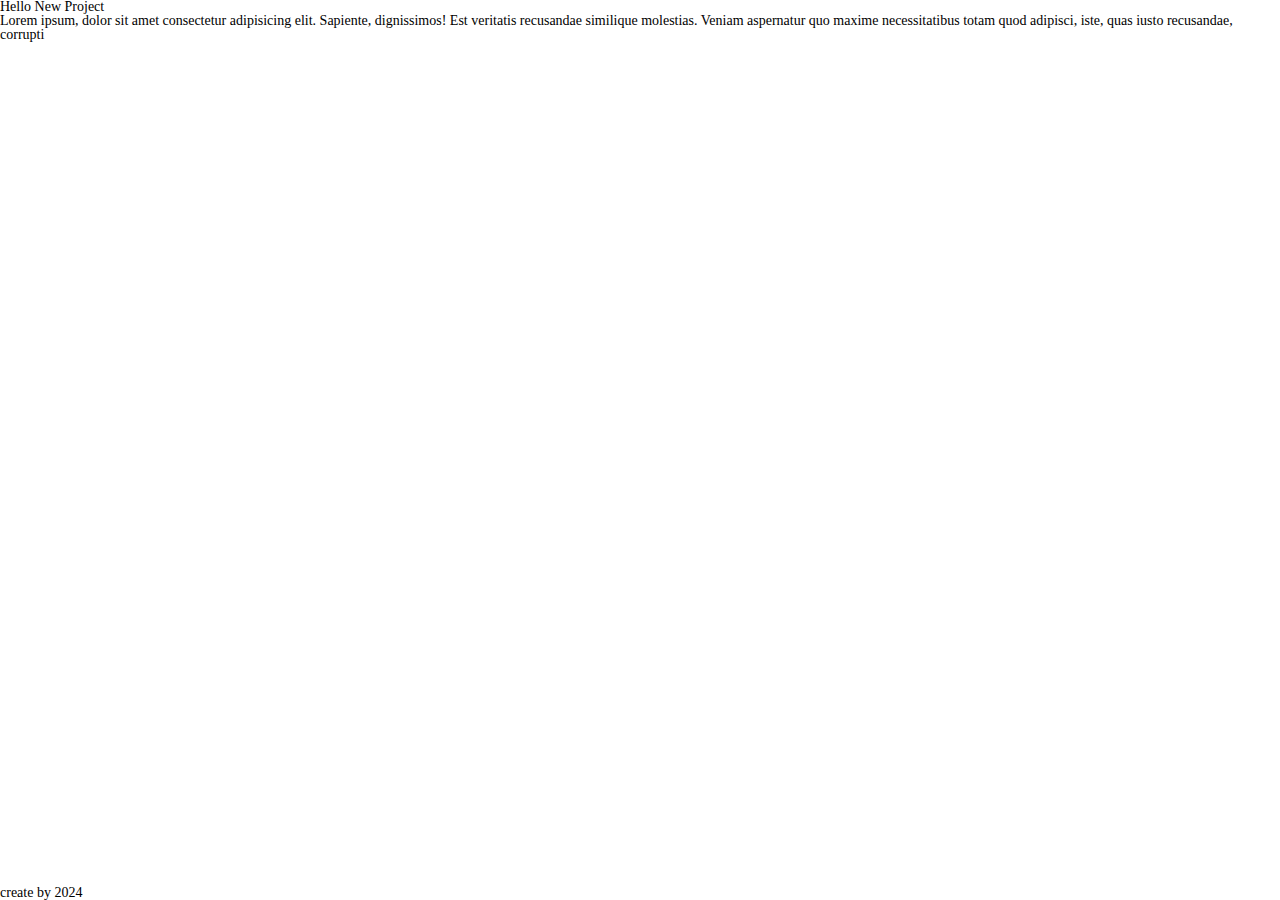
==== commit a3dff690: "commit changed" ====
--- a/index.html
+++ b/index.html
@@ -27,7 +27,7 @@
           Lorem ipsum, dolor sit amet consectetur adipisicing elit. Sapiente,
           dignissimos! Est veritatis recusandae similique molestias. Veniam
           aspernatur quo maxime necessitatibus totam quod adipisci, iste, quas
-          iusto recusandae, corrupti voluptatum eos.
+          iusto recusandae, corrupti
         </p>
       </div>
       <footer>
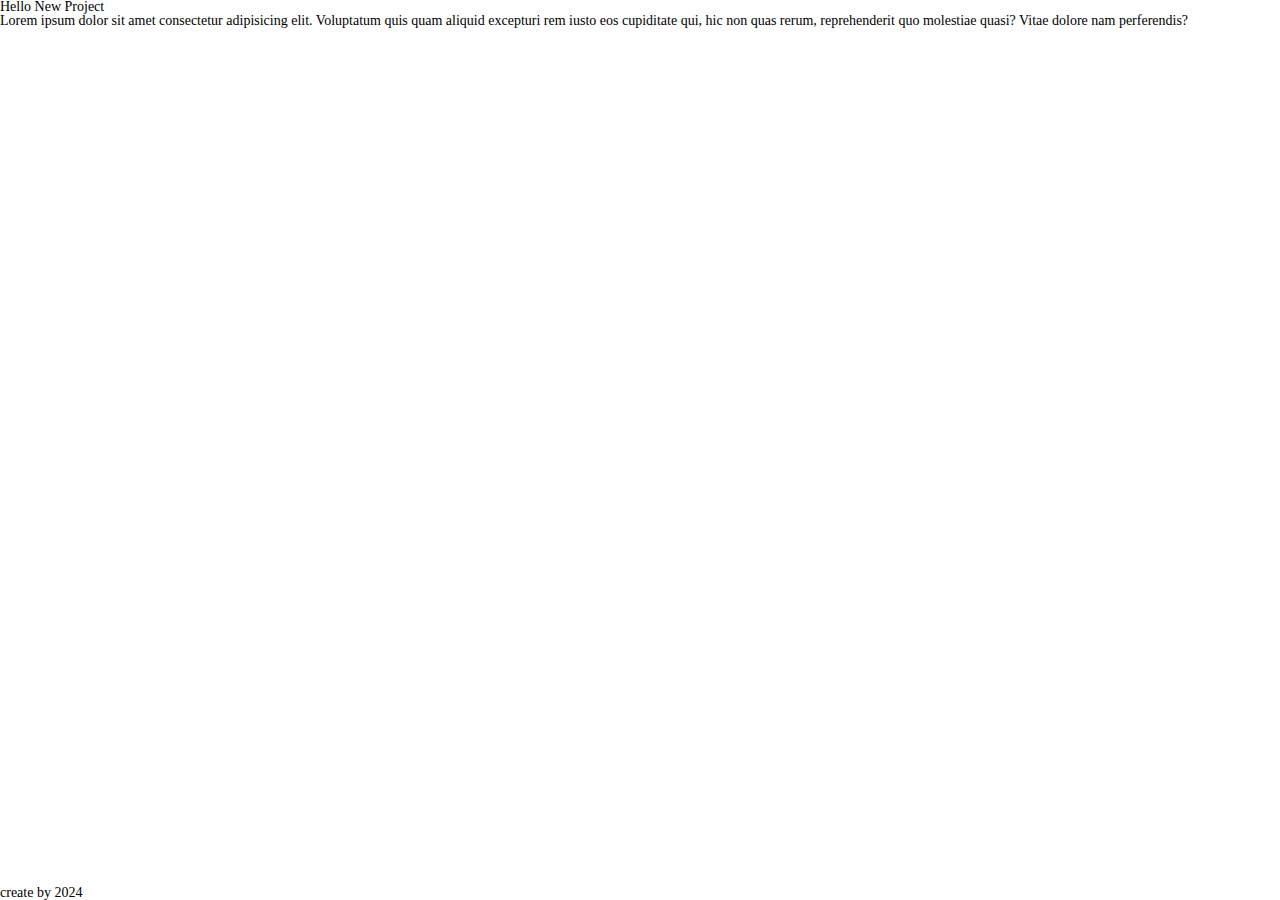
==== commit 5627f0ed: "html changed" ====
--- a/index.html
+++ b/index.html
@@ -24,10 +24,10 @@
       </header>
       <div class="content">
         <p>
-          Lorem ipsum, dolor sit amet consectetur adipisicing elit. Sapiente,
-          dignissimos! Est veritatis recusandae similique molestias. Veniam
-          aspernatur quo maxime necessitatibus totam quod adipisci, iste, quas
-          iusto recusandae, corrupti
+          Lorem ipsum dolor sit amet consectetur adipisicing elit. Voluptatum
+          quis quam aliquid excepturi rem iusto eos cupiditate qui, hic non quas
+          rerum, reprehenderit quo molestiae quasi? Vitae dolore nam
+          perferendis?
         </p>
       </div>
       <footer>
